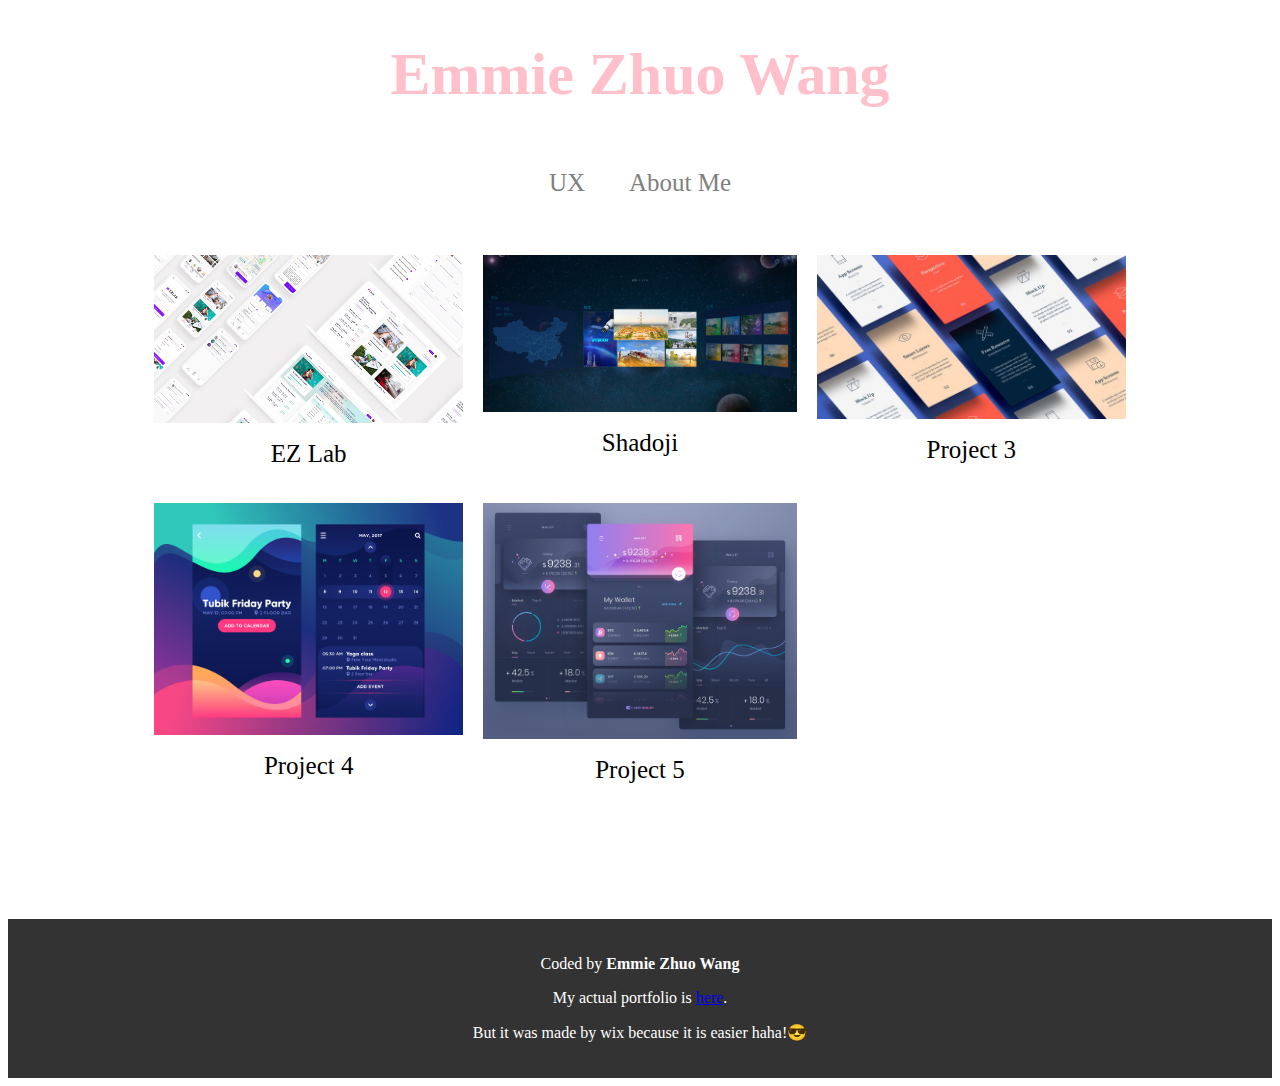
==== index.html @ 6aa1b64e "git so annoying" ====
﻿<!DOCTYPE html>

<html lang="en">
<head>
    <meta charset="utf-8" />
    <link rel="stylesheet" type="text/css" href="mystyles.css">
    <title> Home </title>

</head>

<body>

    <div class ="header">
            <h1>Emmie Zhuo Wang</h1>
    </div>

        <div class="nav">
            <a href="index">UX</a>
            <a href="about">About Me</a>
        </div>
        <br>

    <div class="main">
      <div class="grid-container">
        <div class="grid-item">
          <a href="project1">
            <img src="images/Project1.jpg" alt="Project 1">
          </a>
          <div class="desc">EZ Lab</div>
        </div>

        <div class="grid-item">
            <a href="project2">
              <img src="images/Project2.jpg" alt="Project 2">
            </a>
            <div class="desc">Shadoji</div>
        </div>

        <div class="grid-item">
            <a href="oops">
              <img src="images/Project3.jpg" alt="Project 3">
            </a>
            <div class="desc">Project 3</div>
        </div>

        <div class="grid-item">
            <a href="oops">
              <img src="images/Project4.jpg" alt="Project 4">
            </a>
            <div class="desc">Project 4</div>
        </div>

        <div class="grid-item">
            <a href="oops">
              <img src="images/Project5.png" alt="Project 5">
            </a>
            <div class="desc">Project 5</div>
        </div>
      </div>
        </div>

        <div class="footer">
            <p>Coded by <strong>Emmie Zhuo Wang</strong></p>
            <p>My actual portfolio is <a href="www.emmiezhuowang">here</a>.</p>
            <p>But it was made by wix because it is easier haha!😎</p>
        </div>
</body>



</html>
---- mystyles.css ----
* {
  box-sizing: border-box;
}

body {
  font-family: "Lucida Console";
}

.header {
    grid-area: header;
    text-align: center;
    color: pink;
    font-size: 30px;
    padding:0px;
}

.header :hover {
    color: deeppink;
}

.footer {
    grid-area: footer;
    color: white;
    text-align: center;
    background: #333;
    padding: 20px
}

.nav {
    overflow: hidden;
    text-align:center;
    background-color: white;
    padding: 20px;
}

    .nav a {
        color: grey;
        text-align: center;
        padding: 20px 20px;
        font-size: 25px;
        text-decoration: none;
    }

        .nav a:hover {
            background-color: pink;
            color: white;
        }

.main {
    text-align: center;
    margin-top: 0px;
    margin-bottom: 100px;
    margin-right: auto;
    margin-left: auto;
    width: 80%;
    padding: 20px;
}

.grid-container {
  display: grid;
  grid-template-columns: auto auto auto;
  background-color: white;
  width:100%;
  text-align:center;
  margin: 0 auto;
  grid-gap: 20px 20px;
}

.grid-item {
  background-color: white;
  font-size: 10px;
}

.grid-item:hover{
  border: 5px solid pink;
}

.grid-item img {
  width: 100%;
  height:auto;
}

.desc {
  padding: 15px;
  text-align: center;
  text-transform: capitalize;
  font-size: 25px;
  font-family:'Lucida Console'
}

select {
  padding: 50px 20px;
  border: none;
  border-radius: 8px;
  background-color: pink;
}

.para {
    text-align: center;
    margin: auto;
    padding: 20px;
    width:80%;
}

.para h2 {
  font-size: 40px;
  font-weight: 500;
  color: pink;
  padding: 20px 20px;
  }

.para h3 {
  font-size: 20px;
  font-weight: 800;
  color: black;
  padding: 20px 20px;
  }

.para p {
  font-size: 20px;
  line-height: 30px;
  padding: 0px 100px;
  }

.para li{
  font-size: 20px;
  line-height: 30px;
  list-style-position: inside;
  padding: 0px 100px;
  }

.pic {
  width: 100%;
  height: auto;
  margin:auto;
}

.button {
  background-color: pink;
  color: white;
  font-size: 20px;
  margin: 4px 2px;
  padding: 16px 32px;
  border-radius: 8px;
  text-decoration: None;

}

.button:hover {
  background-color: black;
  color: white;
}

#oops{
  font-size: 50px;
  color:black;
  padding: 100px 0px;
  margin:auto;
}

@media only screen and (max-width: 768px) {
    /* For mobile phones: */
  .main{
        margin-bottom: 10px;
        width:100%;
    }

  .grid-container {
    grid-template-columns: auto;
  }

  .header {
    font-size:20px;
  }

  .nav {
      padding: 5px;
  }

      .nav a {
        width:100%;
        font-size:20px;
      }

  .para {
          width: 100%;
          float:none;
          margin:0px;
      }

  .para h2,.para p,.para h3, .para li{
    width:100%;
    float:none;
    margin:0px;
    padding:0px;
  }

}
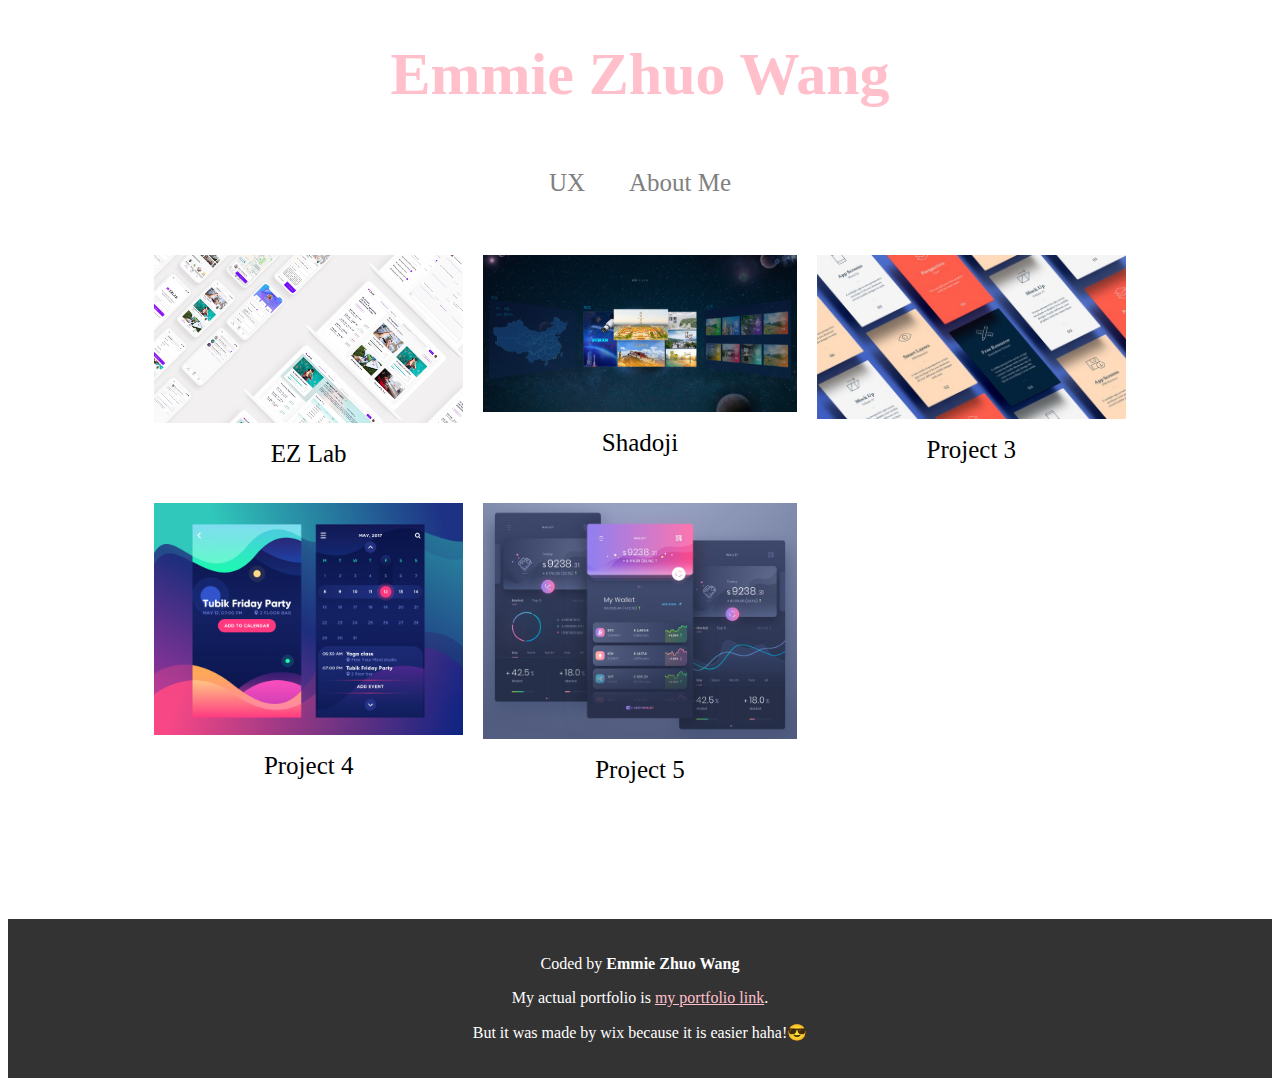
==== commit 1cfe8b7d: "edit links" ====
--- a/index.html
+++ b/index.html
@@ -15,43 +15,43 @@
     </div>
 
         <div class="nav">
-            <a href="index">UX</a>
-            <a href="about">About Me</a>
+            <a href="index.html">UX</a>
+            <a href="about.html">About Me</a>
         </div>
         <br>
 
     <div class="main">
       <div class="grid-container">
         <div class="grid-item">
-          <a href="project1">
+          <a href="project1.html">
             <img src="images/Project1.jpg" alt="Project 1">
           </a>
           <div class="desc">EZ Lab</div>
         </div>
 
         <div class="grid-item">
-            <a href="project2">
+            <a href="project2.html">
               <img src="images/Project2.jpg" alt="Project 2">
             </a>
             <div class="desc">Shadoji</div>
         </div>
 
         <div class="grid-item">
-            <a href="oops">
+            <a href="oops.html">
               <img src="images/Project3.jpg" alt="Project 3">
             </a>
             <div class="desc">Project 3</div>
         </div>
 
         <div class="grid-item">
-            <a href="oops">
+            <a href="oops.html">
               <img src="images/Project4.jpg" alt="Project 4">
             </a>
             <div class="desc">Project 4</div>
         </div>
 
         <div class="grid-item">
-            <a href="oops">
+            <a href="oops.html">
               <img src="images/Project5.png" alt="Project 5">
             </a>
             <div class="desc">Project 5</div>
@@ -61,7 +61,7 @@
 
         <div class="footer">
             <p>Coded by <strong>Emmie Zhuo Wang</strong></p>
-            <p>My actual portfolio is <a href="www.emmiezhuowang">here</a>.</p>
+            <p>My actual portfolio is <a href="www.emmiezhuowang">my portfolio link</a>.</p>
             <p>But it was made by wix because it is easier haha!😎</p>
         </div>
 </body>
--- a/mystyles.css
+++ b/mystyles.css
@@ -25,6 +25,9 @@
     background: #333;
     padding: 20px
 }
+
+.footer a{
+  color:pink}
 
 .nav {
     overflow: hidden;
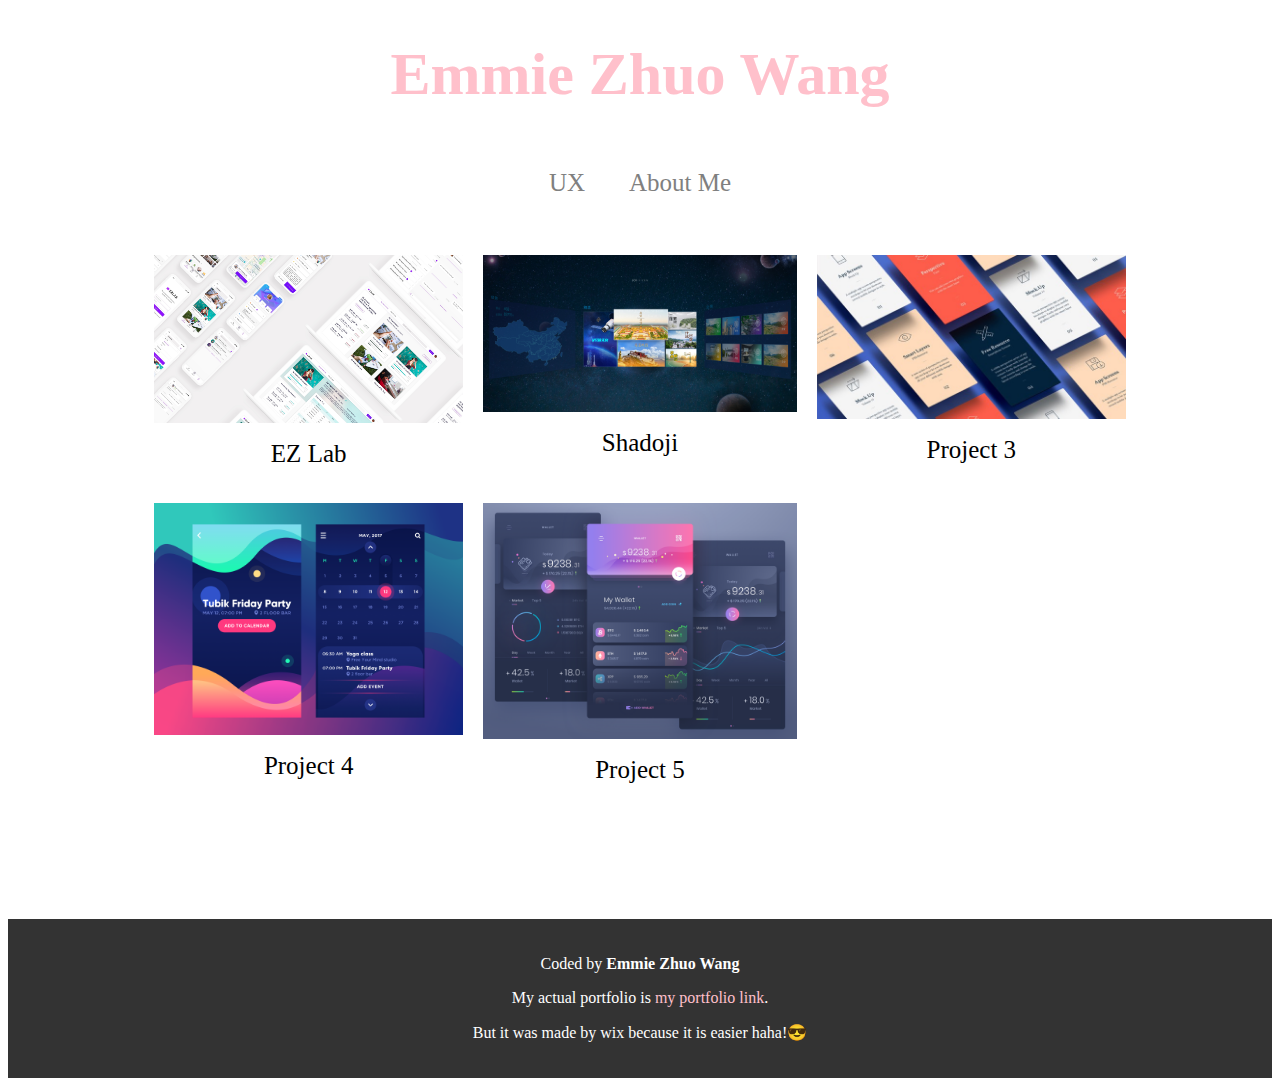
==== commit bd3f105b: "edit portfolio link styling" ====
--- a/index.html
+++ b/index.html
@@ -61,7 +61,7 @@
 
         <div class="footer">
             <p>Coded by <strong>Emmie Zhuo Wang</strong></p>
-            <p>My actual portfolio is <a href="www.emmiezhuowang">my portfolio link</a>.</p>
+            <p>My actual portfolio is <a href="https://www.emmiezhuowang.com">my portfolio link</a>.</p>
             <p>But it was made by wix because it is easier haha!😎</p>
         </div>
 </body>
--- a/mystyles.css
+++ b/mystyles.css
@@ -27,7 +27,8 @@
 }
 
 .footer a{
-  color:pink}
+  color:pink;
+  text-decoration:none;}
 
 .nav {
     overflow: hidden;
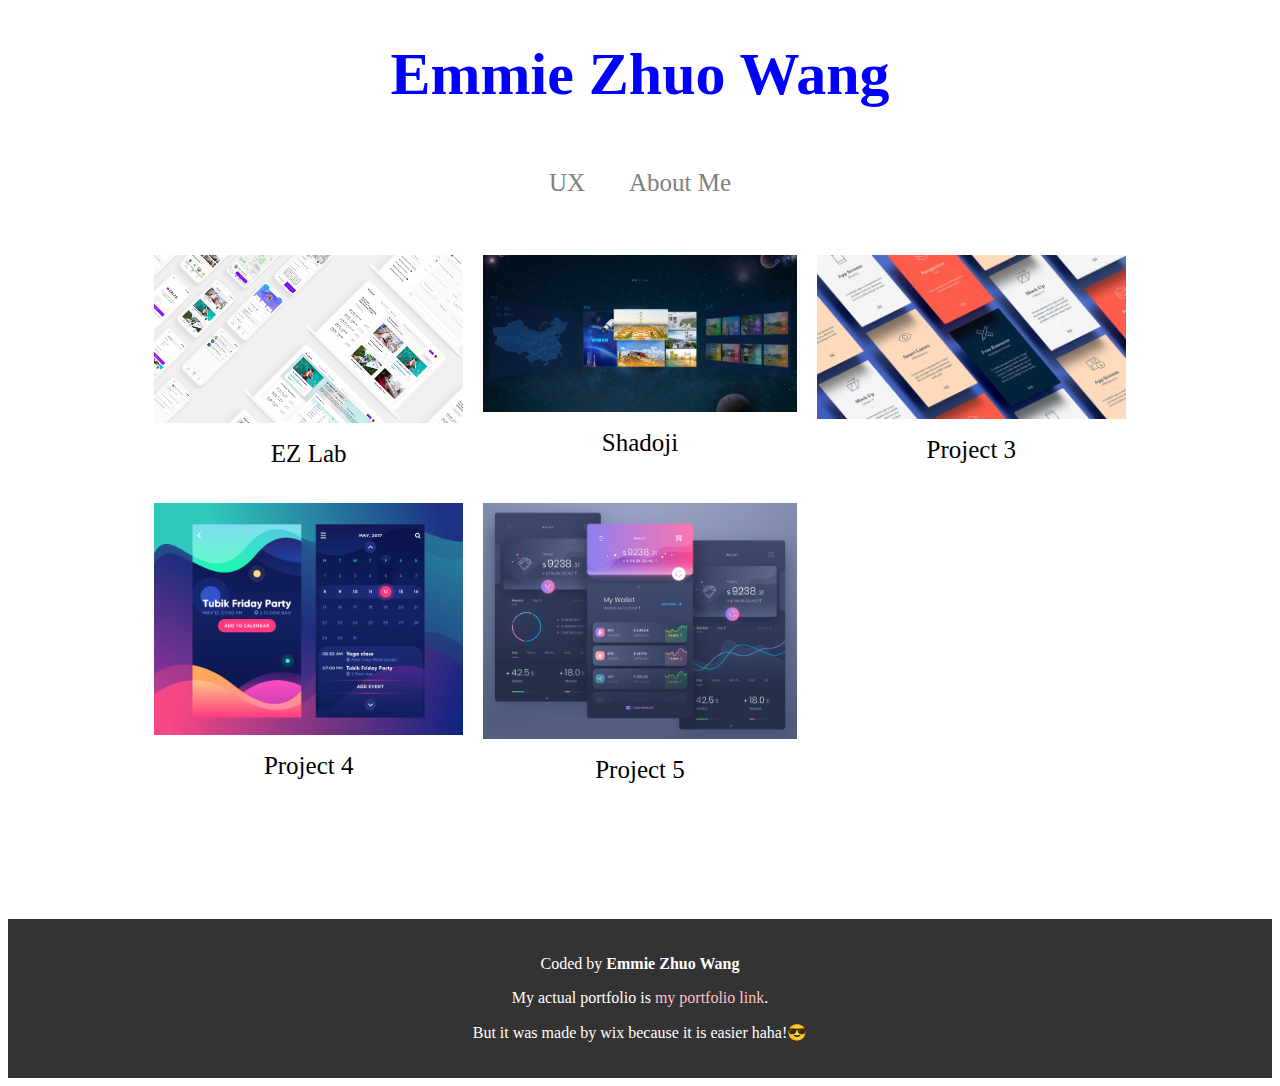
==== commit 00f99e32: "added target blank" ====
--- a/index.html
+++ b/index.html
@@ -61,7 +61,7 @@
 
         <div class="footer">
             <p>Coded by <strong>Emmie Zhuo Wang</strong></p>
-            <p>My actual portfolio is <a href="https://www.emmiezhuowang.com">my portfolio link</a>.</p>
+            <p>My actual portfolio is <a href="https://www.emmiezhuowang.com" target="_blank">my portfolio link</a>.</p>
             <p>But it was made by wix because it is easier haha!😎</p>
         </div>
 </body>
--- a/mystyles.css
+++ b/mystyles.css
@@ -9,7 +9,7 @@
 .header {
     grid-area: header;
     text-align: center;
-    color: pink;
+    color: Blue;
     font-size: 30px;
     padding:0px;
 }
@@ -26,9 +26,18 @@
     padding: 20px
 }
 
-.footer a{
+.footer a {
   color:pink;
-  text-decoration:none;}
+  text-decoration:none;
+}
+
+.footer a:hover{
+  text-decoration: underline;
+}
+
+.footer a:visited{
+  color:yellow;
+}
 
 .nav {
     overflow: hidden;
@@ -46,7 +55,7 @@
     }
 
         .nav a:hover {
-            background-color: pink;
+            background-color: Blue;
             color: white;
         }
 
@@ -76,7 +85,7 @@
 }
 
 .grid-item:hover{
-  border: 5px solid pink;
+  border: 5px solid Blue;
 }
 
 .grid-item img {
@@ -96,7 +105,7 @@
   padding: 50px 20px;
   border: none;
   border-radius: 8px;
-  background-color: pink;
+  background-color: Blue;
 }
 
 .para {
@@ -109,7 +118,7 @@
 .para h2 {
   font-size: 40px;
   font-weight: 500;
-  color: pink;
+  color: Blue;
   padding: 20px 20px;
   }
 
@@ -140,7 +149,7 @@
 }
 
 .button {
-  background-color: pink;
+  background-color: Blue;
   color: white;
   font-size: 20px;
   margin: 4px 2px;
